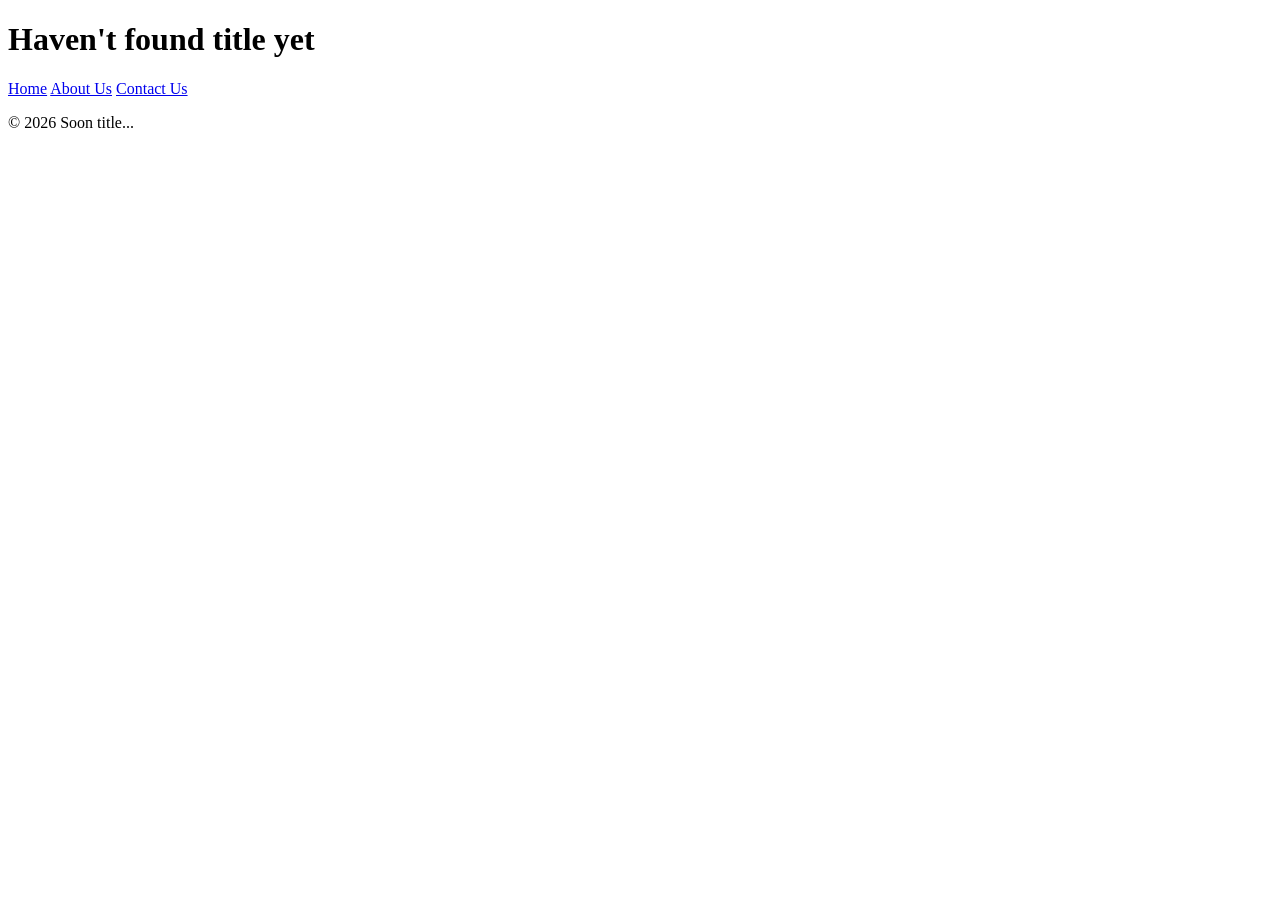
==== pen-web/index.html @ fd421d2e "basic template stucture" ====
<!DOCTYPE html>
<html lang="en">
<head>
    <meta charset="UTF-8">
    <meta name="viewport" content="width=device-width, initial-scale=1.0">
    <title>Soon...</title>
    <link rel="stylesheet" href="css/style.css">
</head>
<body>
    <header>
        <h1>Haven't found title yet</h1>
        <nav>
            <a href="index.html">Home</a>
            <a href="about.html">About Us</a>
            <a href="contact.html">Contact Us</a>
        </nav>
    </header>

    <main>
        <section></section>
    </main>

    <footer>
        <p>&copy; 2026 Soon title...</p>
    </footer>

    <script src="js/main.js"></script>
</body>
</html>
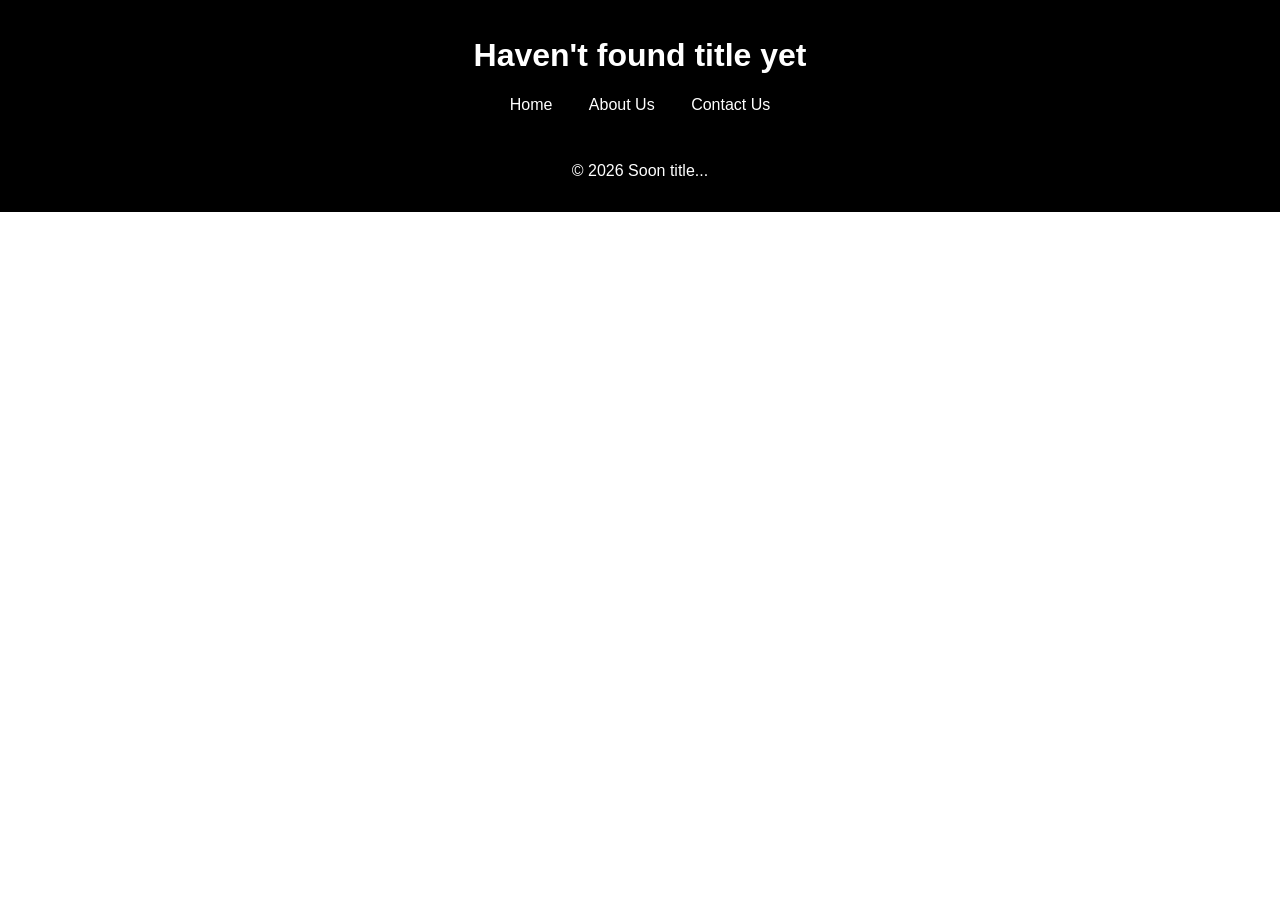
==== commit 7482860d: "Structuring the foundations" ====
--- a/pen-web/index.html
+++ b/pen-web/index.html
@@ -17,7 +17,9 @@
     </header>
 
     <main>
-        <section></section>
+        <section id="products">
+            
+        </section>
     </main>
 
     <footer>
--- a/pen-web/css/style.css
+++ b/pen-web/css/style.css
@@ -0,0 +1,25 @@
+body {
+    font-family: Arial, Helvetica, sans-serif;
+    margin: 0;
+    padding: 0;
+}
+
+header {
+    background-color: black;
+    color: white;
+    padding: 1em;
+    text-align: center;
+}
+
+nav a {
+    color: white;
+    margin: 0 1em;
+    text-decoration: none;
+}
+
+footer {
+    background-color: black;
+    color: white;
+    padding: 1em;
+    text-align: center;
+}
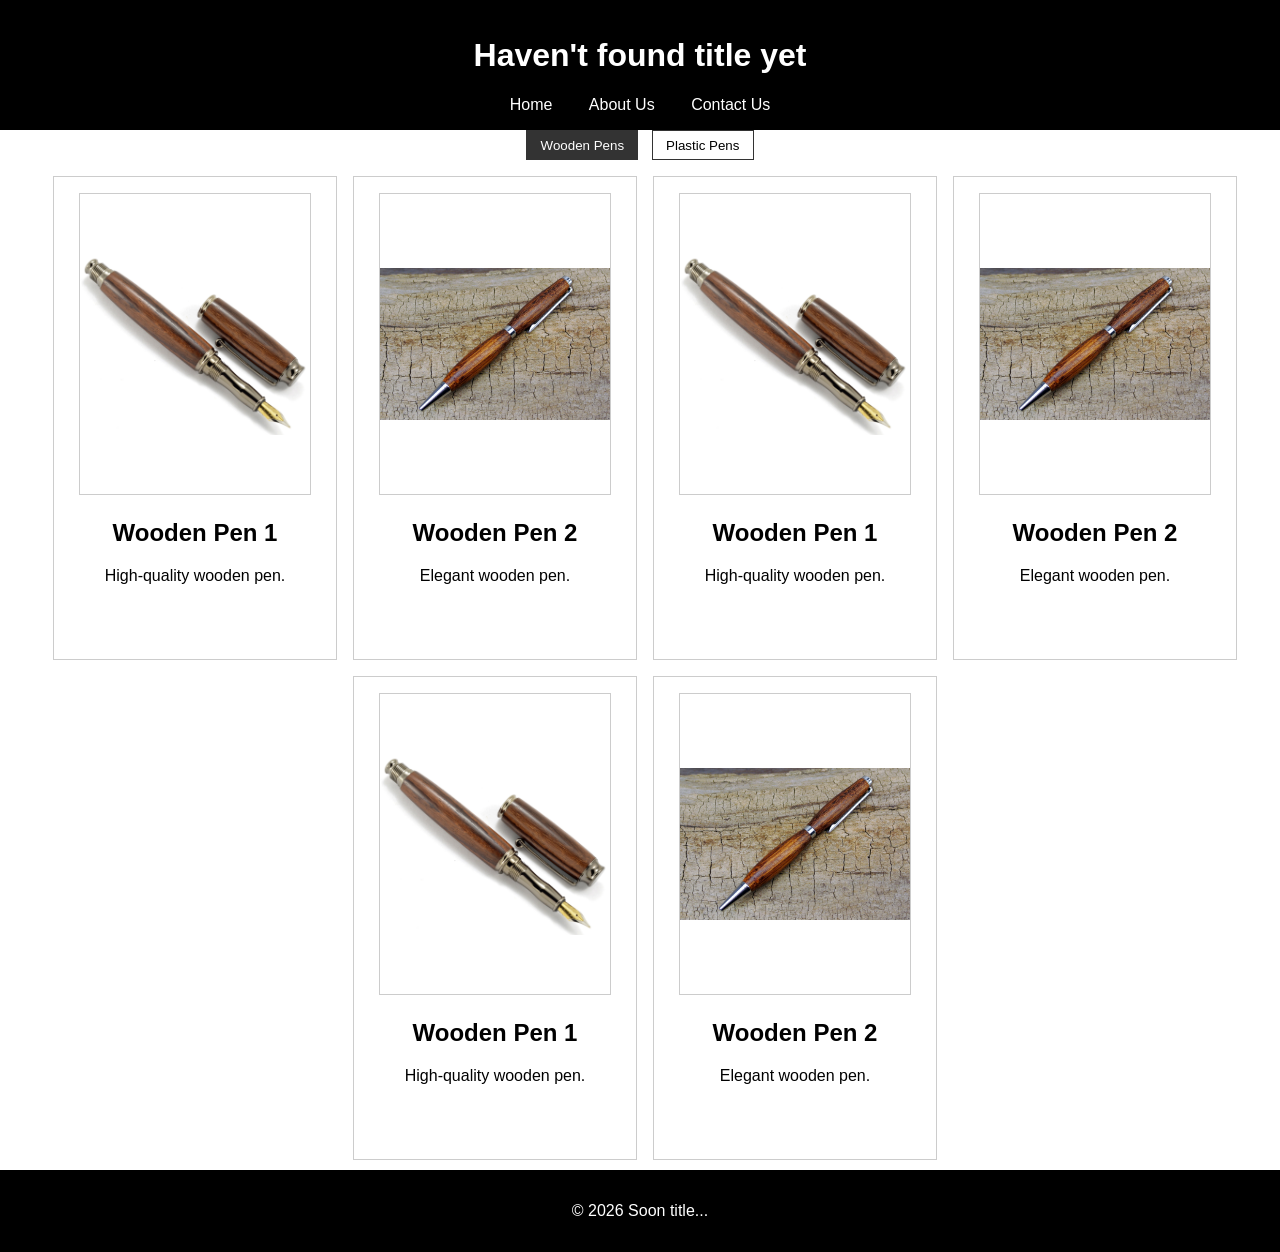
==== commit afb0d3bb: "Creating the layout of the main products" ====
--- a/pen-web/index.html
+++ b/pen-web/index.html
@@ -17,8 +17,63 @@
     </header>
 
     <main>
-        <section id="products">
-            
+        <section id="product-categories">
+            <!-- Category buttons-->
+             <div class="tabs">
+                 <button class="tab-button active" data-category="wooden">Wooden Pens</button>
+                 <button class="tab-button" data-category="plastic">Plastic Pens</button>
+             </div>
+
+            <!-- Products container-->
+            <div class="products">
+                <!-- Wooden Pens-->
+                <div class="product-category" id="wooden">
+                    <div class="product">
+                        <img src="images/Wooden Pens/wooden_pen_1.JPG" alt="Wooden Pen 1">
+                        <h2>Wooden Pen 1</h2>
+                        <p>High-quality wooden pen.</p>
+                    </div>
+                    <div class="product">
+                        <img src="images/Wooden Pens/wooden_pen_2.jpg" alt="Wooden Pen 2">
+                        <h2>Wooden Pen 2</h2>
+                        <p>Elegant wooden pen.</p>
+                    </div>
+                    <div class="product">
+                        <img src="images/Wooden Pens/wooden_pen_1.JPG" alt="Wooden Pen 1">
+                        <h2>Wooden Pen 1</h2>
+                        <p>High-quality wooden pen.</p>
+                    </div>
+                    <div class="product">
+                        <img src="images/Wooden Pens/wooden_pen_2.jpg" alt="Wooden Pen 2">
+                        <h2>Wooden Pen 2</h2>
+                        <p>Elegant wooden pen.</p>
+                    </div>
+                    <div class="product">
+                        <img src="images/Wooden Pens/wooden_pen_1.JPG" alt="Wooden Pen 1">
+                        <h2>Wooden Pen 1</h2>
+                        <p>High-quality wooden pen.</p>
+                    </div>
+                    <div class="product">
+                        <img src="images/Wooden Pens/wooden_pen_2.jpg" alt="Wooden Pen 2">
+                        <h2>Wooden Pen 2</h2>
+                        <p>Elegant wooden pen.</p>
+                    </div>
+                </div>
+
+                <!-- Plastic Pens-->
+                <div class="product-category" id="plastic" style="display:none;">
+                    <div class="product">
+                        <img src="images/plastic1.jpg" alt="Plastic Pen 1">
+                        <h2>Plastic Pen 1</h2>
+                        <p>Durable plastic pen.</p>
+                    </div>
+                    <div class="product">
+                        <img src="images/plastic2.jpg" alt="Plastic Pen 2">
+                        <h2>Plastic Pen 2</h2>
+                        <p>Affordable plastic pen.</p>
+                    </div>
+                </div>
+            </div>
         </section>
     </main>
 
--- a/pen-web/css/style.css
+++ b/pen-web/css/style.css
@@ -17,6 +17,49 @@
     text-decoration: none;
 }
 
+/* This part is for the main section and it's products*/
+.tabs {
+  display: flex;
+  justify-content: center;
+  margin-bottom: 1em;
+}
+
+.tab-button {
+  padding: 0.5em 1em;
+  margin: 0 0.5em;
+  cursor: pointer;
+  border: 1px solid #333;
+  background-color: #fff;
+}
+
+.tab-button.active {
+  background-color: #333;
+  color: white;
+}
+
+.product-category {
+  display: flex;
+  flex-wrap: wrap;
+  justify-content: center;
+  gap: 1em;
+  margin: 10px 0px 10px 10px;
+}
+
+.product {
+  border: 1px solid #ccc;
+  padding: 1em;
+  width: 250px;
+  height: 450px;
+  text-align: center;
+}
+
+.product img {
+    border: 1px solid #ccc;
+    width: 230px;
+    height: 300px;
+    object-fit: contain;
+}
+
 footer {
     background-color: black;
     color: white;
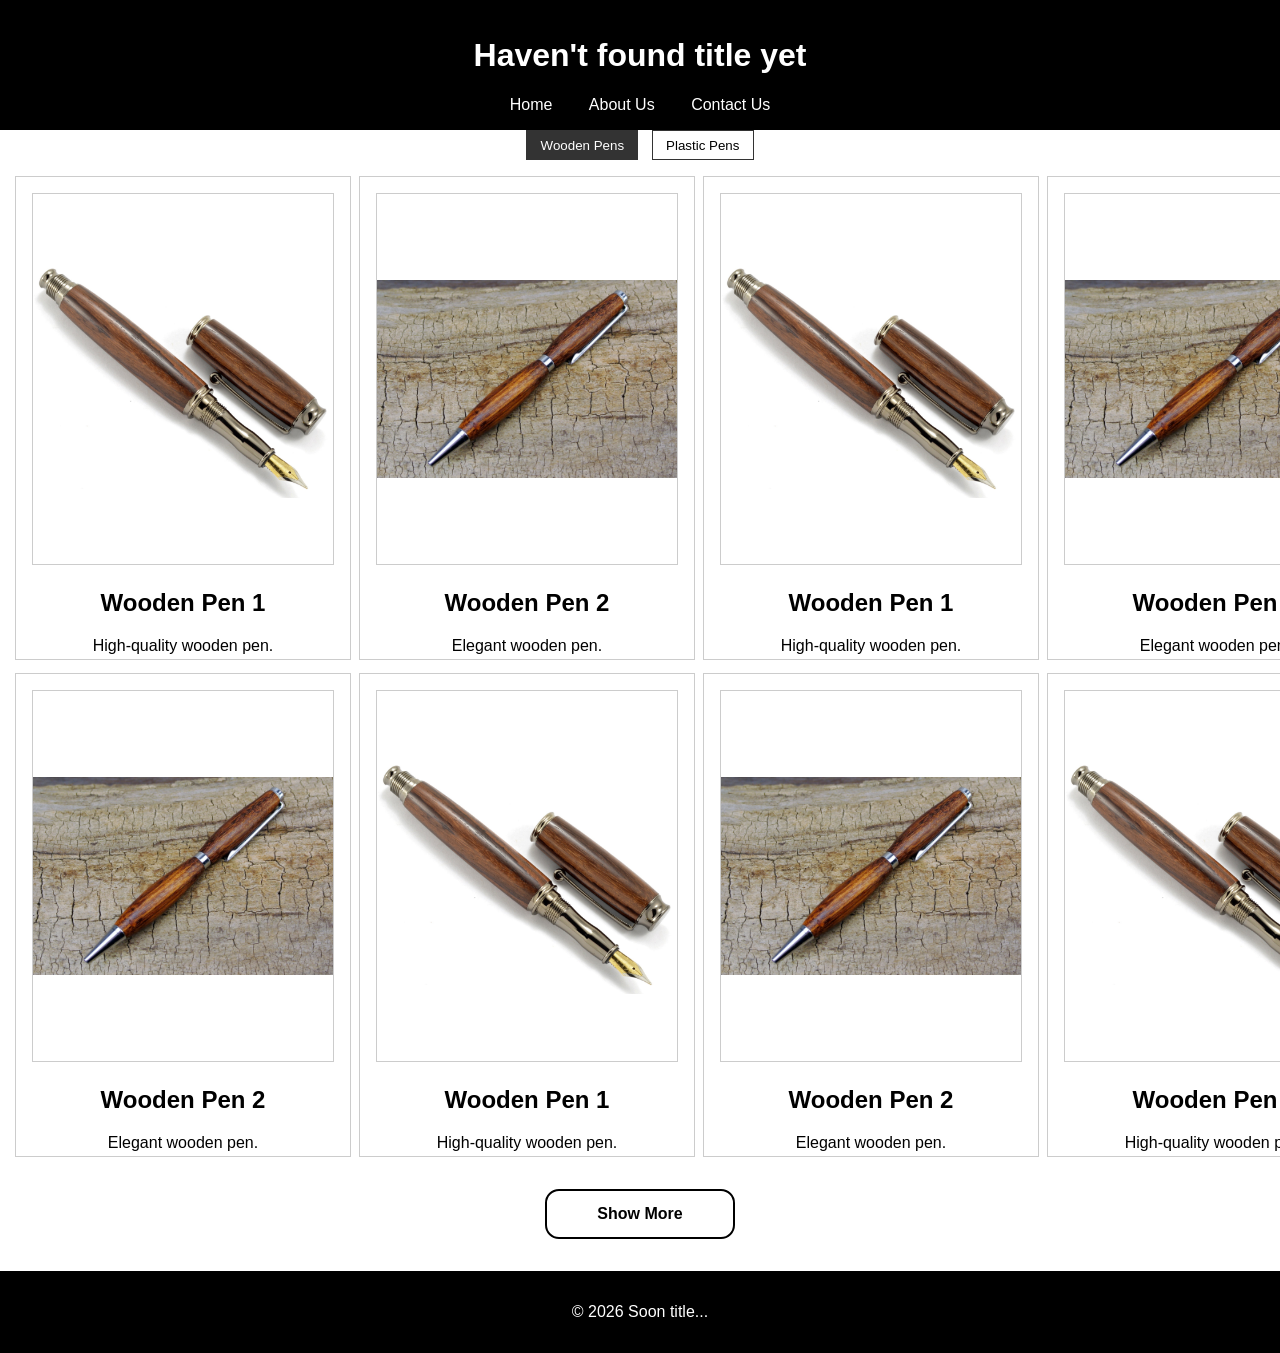
==== commit 62cdba6d: "Still working on the layout of main section" ====
--- a/pen-web/index.html
+++ b/pen-web/index.html
@@ -58,6 +58,66 @@
                         <h2>Wooden Pen 2</h2>
                         <p>Elegant wooden pen.</p>
                     </div>
+                    <div class="product">
+                        <img src="images/Wooden Pens/wooden_pen_1.JPG" alt="Wooden Pen 1">
+                        <h2>Wooden Pen 1</h2>
+                        <p>High-quality wooden pen.</p>
+                    </div>
+                    <div class="product">
+                        <img src="images/Wooden Pens/wooden_pen_2.jpg" alt="Wooden Pen 2">
+                        <h2>Wooden Pen 2</h2>
+                        <p>Elegant wooden pen.</p>
+                    </div>
+                    <div class="product">
+                        <img src="images/Wooden Pens/wooden_pen_1.JPG" alt="Wooden Pen 1">
+                        <h2>Wooden Pen 1</h2>
+                        <p>High-quality wooden pen.</p>
+                    </div>
+                    <div class="product">
+                        <img src="images/Wooden Pens/wooden_pen_2.jpg" alt="Wooden Pen 2">
+                        <h2>Wooden Pen 2</h2>
+                        <p>Elegant wooden pen.</p>
+                    </div>
+                    <div class="product">
+                        <img src="images/Wooden Pens/wooden_pen_1.JPG" alt="Wooden Pen 1">
+                        <h2>Wooden Pen 1</h2>
+                        <p>High-quality wooden pen.</p>
+                    </div>
+                    <div class="product">
+                        <img src="images/Wooden Pens/wooden_pen_2.jpg" alt="Wooden Pen 2">
+                        <h2>Wooden Pen 2</h2>
+                        <p>Elegant wooden pen.</p>
+                    </div>
+                    <div class="product">
+                        <img src="images/Wooden Pens/wooden_pen_1.JPG" alt="Wooden Pen 1">
+                        <h2>Wooden Pen 1</h2>
+                        <p>High-quality wooden pen.</p>
+                    </div>
+                    <div class="product">
+                        <img src="images/Wooden Pens/wooden_pen_2.jpg" alt="Wooden Pen 2">
+                        <h2>Wooden Pen 2</h2>
+                        <p>Elegant wooden pen.</p>
+                    </div>
+                    <div class="product">
+                        <img src="images/Wooden Pens/wooden_pen_1.JPG" alt="Wooden Pen 1">
+                        <h2>Wooden Pen 1</h2>
+                        <p>High-quality wooden pen.</p>
+                    </div>
+                    <div class="product">
+                        <img src="images/Wooden Pens/wooden_pen_2.jpg" alt="Wooden Pen 2">
+                        <h2>Wooden Pen 2</h2>
+                        <p>Elegant wooden pen.</p>
+                    </div>
+                    <div class="product">
+                        <img src="images/Wooden Pens/wooden_pen_1.JPG" alt="Wooden Pen 1">
+                        <h2>Wooden Pen 1</h2>
+                        <p>High-quality wooden pen.</p>
+                    </div>
+                    <div class="product">
+                        <img src="images/Wooden Pens/wooden_pen_2.jpg" alt="Wooden Pen 2">
+                        <h2>Wooden Pen 2</h2>
+                        <p>Elegant wooden pen.</p>
+                    </div>
                 </div>
 
                 <!-- Plastic Pens-->
@@ -74,6 +134,9 @@
                     </div>
                 </div>
             </div>
+            
+            <!-- button to show more -->
+            <button id="show-more">Show More</button>
         </section>
     </main>
 
--- a/pen-web/css/style.css
+++ b/pen-web/css/style.css
@@ -2,6 +2,9 @@
     font-family: Arial, Helvetica, sans-serif;
     margin: 0;
     padding: 0;
+    display: flex;
+    flex-direction: column;
+    min-height: 100vh;
 }
 
 header {
@@ -15,6 +18,10 @@
     color: white;
     margin: 0 1em;
     text-decoration: none;
+}
+
+main {
+    flex: 1;
 }
 
 /* This part is for the main section and it's products*/
@@ -38,26 +45,44 @@
 }
 
 .product-category {
-  display: flex;
-  flex-wrap: wrap;
-  justify-content: center;
-  gap: 1em;
-  margin: 10px 0px 10px 10px;
+  display: grid;
+  grid-template-columns: repeat(5, 1fr); /* 6 products per row */
+  column-gap: 0.5em; /* horizontal spacing */
+  row-gap: 0.8em;    /* vertical spacing */
+  margin: 10px 15px;
 }
 
 .product {
   border: 1px solid #ccc;
   padding: 1em;
-  width: 250px;
   height: 450px;
   text-align: center;
 }
 
 .product img {
     border: 1px solid #ccc;
-    width: 230px;
-    height: 300px;
+    width: 300px;
+    height: 370px;
     object-fit: contain;
+}
+
+#show-more {
+    display: block;
+    margin: 2em auto;
+    padding: 14px 50px;
+    border: 2px solid black;
+    border-radius: 14px;
+    color: black;
+    background-color: white;
+    font-weight: bold;
+    font-size: 16px;
+    cursor: pointer;
+    transition: background-color 0.5s ease;
+}
+
+#show-more:hover {
+    background-color: black;
+    color: white;
 }
 
 footer {
